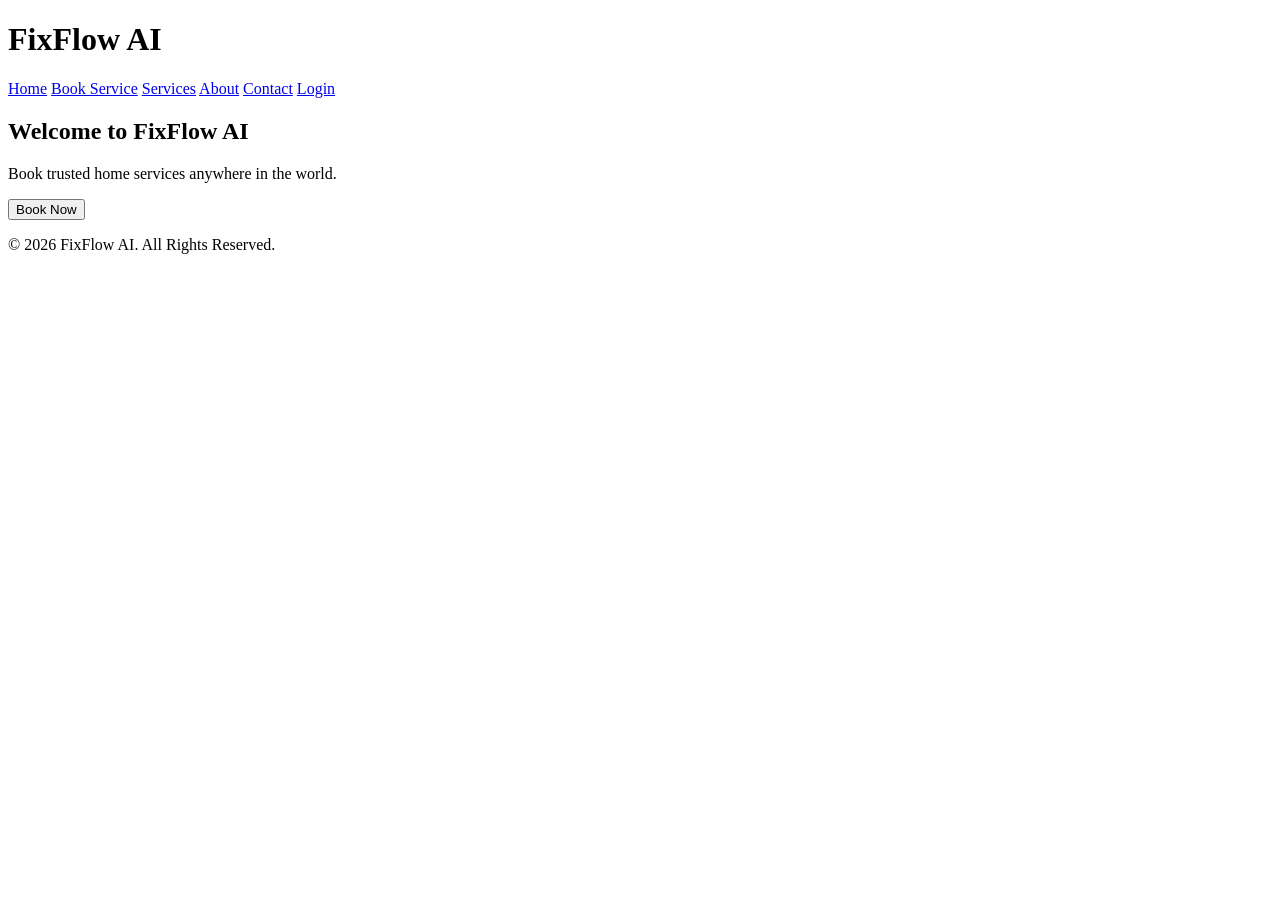
==== index.html @ 46695dc9 "Initial website upload" ====
<!DOCTYPE html>
<html lang="en">
<head>
<meta charset="UTF-8">
<meta name="viewport" content="width=device-width, initial-scale=1.0">
<title>FixFlow AI</title>

<link rel="stylesheet" href="css/style.css">
</head>

<body>

<header>
<h1>FixFlow AI</h1>

<nav>
<a href="index.html">Home</a>
<a href="booking.html">Book Service</a>
<a href="services.html">Services</a>
<a href="about.html">About</a>
<a href="contact.html">Contact</a>
<a href="login.html">Login</a>
</nav>

</header>

<section>

<h2>Welcome to FixFlow AI</h2>

<p>
Book trusted home services anywhere in the world.
</p>

<a href="booking.html">
<button>Book Now</button>
</a>

</section>

<footer>

<p>© 2026 FixFlow AI. All Rights Reserved.</p>

</footer>

<script type="module" src="js/script.js"></script>

</body>
</html>
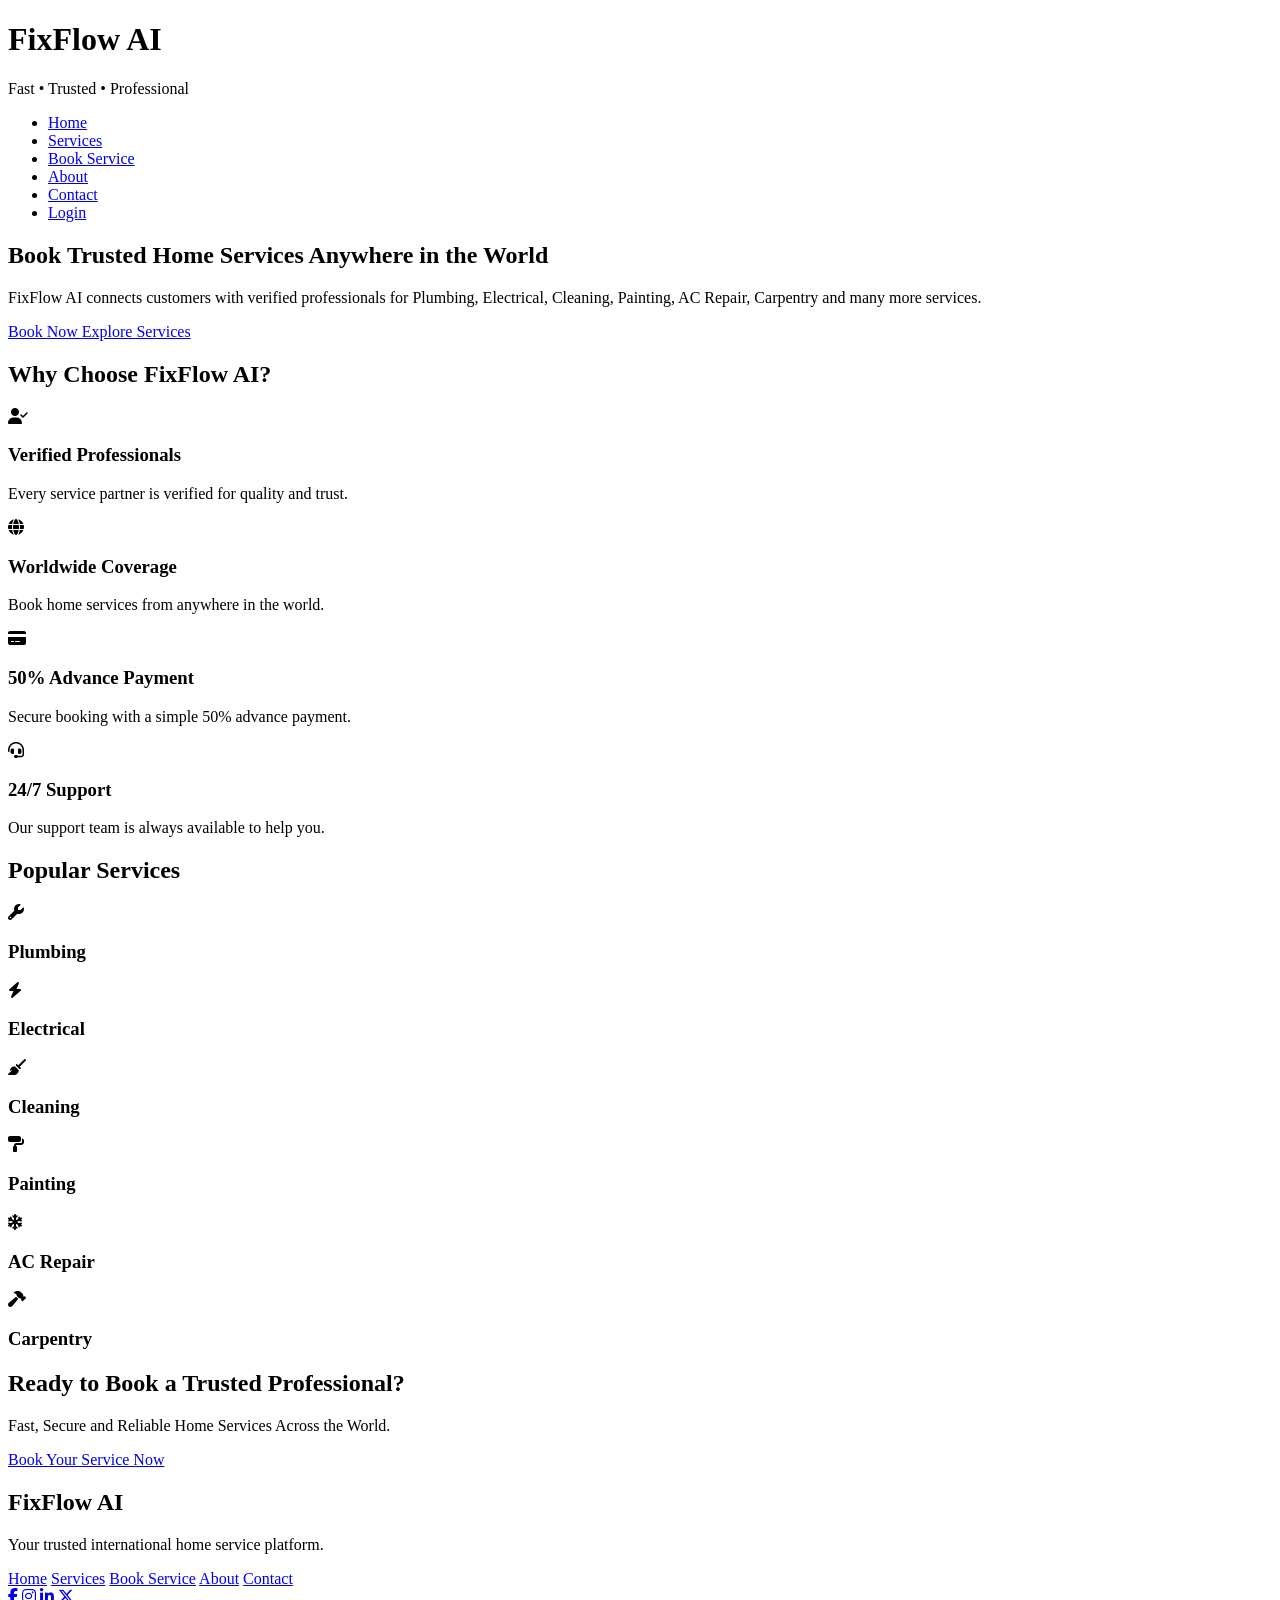
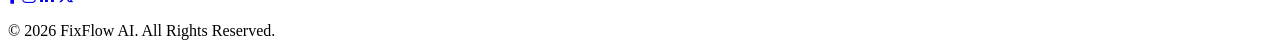
==== commit 5491cb1e: "Update index.html" ====
--- a/index.html
+++ b/index.html
@@ -1,50 +1,253 @@
 <!DOCTYPE html>
 <html lang="en">
+
 <head>
+
 <meta charset="UTF-8">
 <meta name="viewport" content="width=device-width, initial-scale=1.0">
-<title>FixFlow AI</title>
-
-<link rel="stylesheet" href="css/style.css">
+
+<title>FixFlow AI | Trusted Home Services Worldwide</title>
+
+<link rel="stylesheet" href="style.css">
+
+<link rel="preconnect" href="https://fonts.googleapis.com">
+
+<link rel="preconnect" href="https://fonts.gstatic.com" crossorigin>
+
+<link href="https://fonts.googleapis.com/css2?family=Poppins:wght@300;400;500;600;700;800&display=swap" rel="stylesheet">
+
+<link rel="stylesheet"
+href="https://cdnjs.cloudflare.com/ajax/libs/font-awesome/6.6.0/css/all.min.css">
+
 </head>
 
 <body>
 
-<header>
-<h1>FixFlow AI</h1>
+<header class="header">
+
+<div class="container">
+
+<div class="logo">
+
+<h1>FixFlow <span>AI</span></h1>
+
+<p>Fast • Trusted • Professional</p>
+
+</div>
 
 <nav>
+
+<ul>
+
+<li><a href="index.html">Home</a></li>
+
+<li><a href="services.html">Services</a></li>
+
+<li><a href="booking.html">Book Service</a></li>
+
+<li><a href="about.html">About</a></li>
+
+<li><a href="contact.html">Contact</a></li>
+
+<li><a href="login.html" class="login-btn">Login</a></li>
+
+</ul>
+
+</nav>
+
+</div>
+
+</header>
+
+<section class="hero">
+
+<div class="hero-overlay"></div>
+
+<div class="container hero-content">
+
+<h1>
+Book Trusted Home Services
+Anywhere in the World
+</h1>
+
+<p>
+
+FixFlow AI connects customers with verified professionals
+for Plumbing, Electrical, Cleaning, Painting, AC Repair,
+Carpentry and many more services.
+
+</p>
+
+<div class="hero-buttons">
+
+<a href="booking.html" class="btn-primary">
+
+Book Now
+
+</a>
+
+<a href="services.html" class="btn-secondary">
+
+Explore Services
+
+</a>
+
+</div>
+
+</div>
+
+</section>
+<section class="features">
+
+<div class="container">
+
+<h2>Why Choose FixFlow AI?</h2>
+
+<div class="feature-grid">
+
+<div class="feature-card">
+<i class="fas fa-user-check"></i>
+<h3>Verified Professionals</h3>
+<p>Every service partner is verified for quality and trust.</p>
+</div>
+
+<div class="feature-card">
+<i class="fas fa-globe"></i>
+<h3>Worldwide Coverage</h3>
+<p>Book home services from anywhere in the world.</p>
+</div>
+
+<div class="feature-card">
+<i class="fas fa-credit-card"></i>
+<h3>50% Advance Payment</h3>
+<p>Secure booking with a simple 50% advance payment.</p>
+</div>
+
+<div class="feature-card">
+<i class="fas fa-headset"></i>
+<h3>24/7 Support</h3>
+<p>Our support team is always available to help you.</p>
+</div>
+
+</div>
+
+</div>
+
+</section>
+
+<section class="services-preview">
+
+<div class="container">
+
+<h2>Popular Services</h2>
+
+<div class="service-grid">
+
+<div class="service-card">
+<i class="fas fa-wrench"></i>
+<h3>Plumbing</h3>
+</div>
+
+<div class="service-card">
+<i class="fas fa-bolt"></i>
+<h3>Electrical</h3>
+</div>
+
+<div class="service-card">
+<i class="fas fa-broom"></i>
+<h3>Cleaning</h3>
+</div>
+
+<div class="service-card">
+<i class="fas fa-paint-roller"></i>
+<h3>Painting</h3>
+</div>
+
+<div class="service-card">
+<i class="fas fa-snowflake"></i>
+<h3>AC Repair</h3>
+</div>
+
+<div class="service-card">
+<i class="fas fa-hammer"></i>
+<h3>Carpentry</h3>
+</div>
+
+</div>
+
+</div>
+
+</section>
+<section class="cta">
+
+<div class="container">
+
+<h2>Ready to Book a Trusted Professional?</h2>
+
+<p>
+Fast, Secure and Reliable Home Services Across the World.
+</p>
+
+<a href="booking.html" class="btn-primary">
+Book Your Service Now
+</a>
+
+</div>
+
+</section>
+
+<footer class="footer">
+
+<div class="container">
+
+<div class="footer-logo">
+
+<h2>FixFlow <span>AI</span></h2>
+
+<p>
+Your trusted international home service platform.
+</p>
+
+</div>
+
+<div class="footer-links">
+
 <a href="index.html">Home</a>
+
+<a href="services.html">Services</a>
+
 <a href="booking.html">Book Service</a>
-<a href="services.html">Services</a>
+
 <a href="about.html">About</a>
+
 <a href="contact.html">Contact</a>
-<a href="login.html">Login</a>
-</nav>
-
-</header>
-
-<section>
-
-<h2>Welcome to FixFlow AI</h2>
-
-<p>
-Book trusted home services anywhere in the world.
-</p>
-
-<a href="booking.html">
-<button>Book Now</button>
-</a>
-
-</section>
-
-<footer>
-
-<p>© 2026 FixFlow AI. All Rights Reserved.</p>
+
+</div>
+
+<div class="footer-social">
+
+<a href="#"><i class="fab fa-facebook-f"></i></a>
+
+<a href="#"><i class="fab fa-instagram"></i></a>
+
+<a href="#"><i class="fab fa-linkedin-in"></i></a>
+
+<a href="#"><i class="fab fa-x-twitter"></i></a>
+
+</div>
+
+<p class="copyright">
+
+© 2026 FixFlow AI. All Rights Reserved.
+
+</p>
+
+</div>
 
 </footer>
 
-<script type="module" src="js/script.js"></script>
+<script src="script.js"></script>
 
 </body>
-</html>+
+</html>
